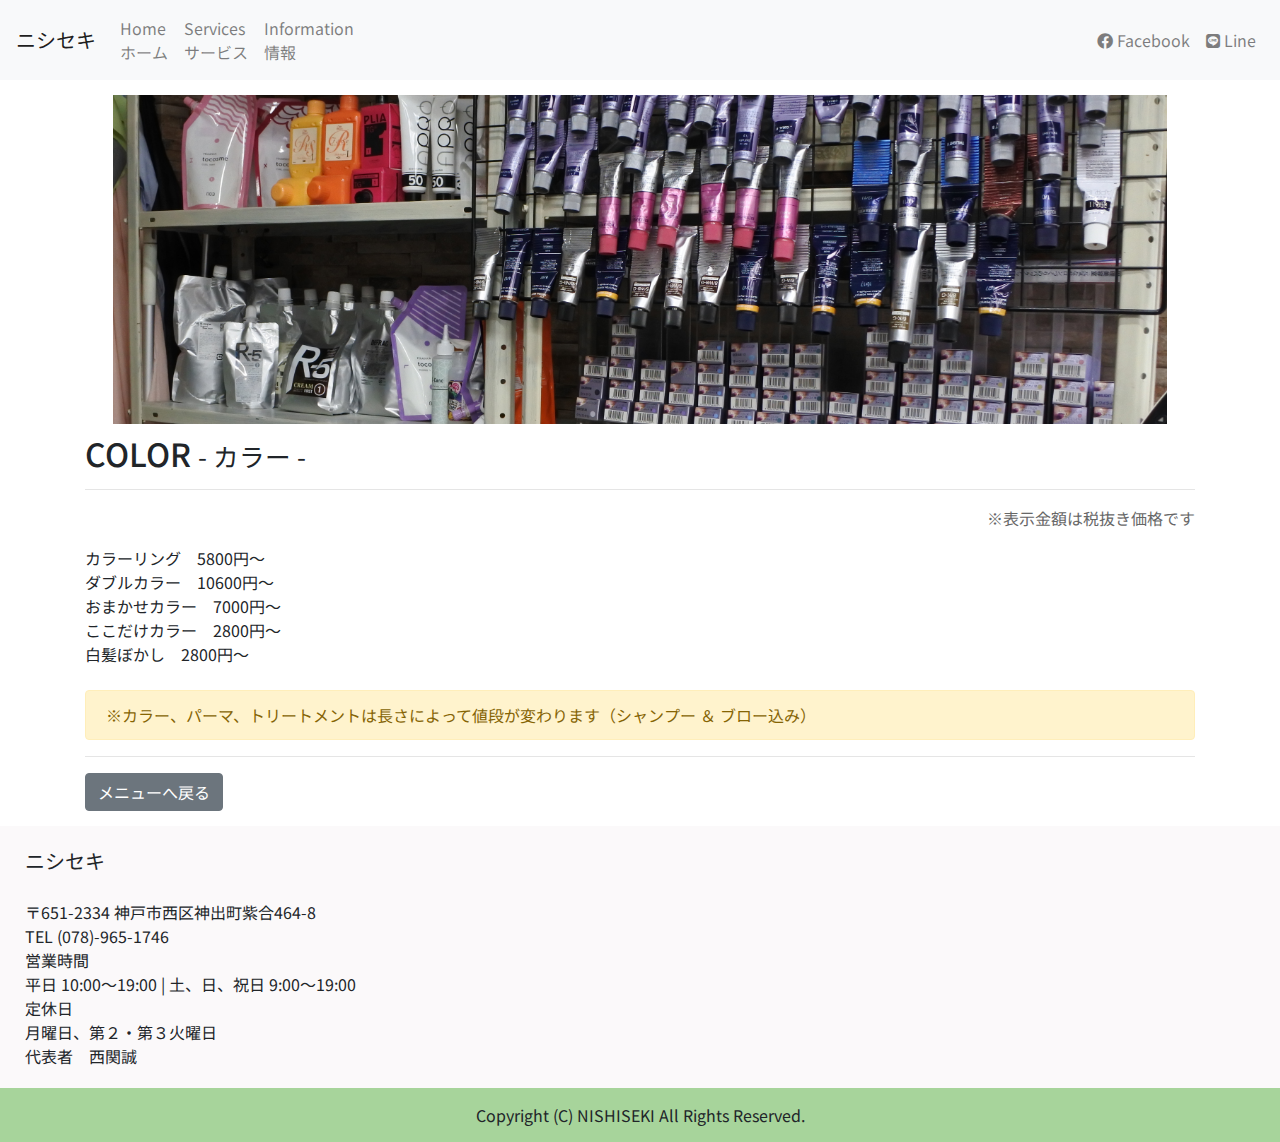
==== color.html @ fe5ac4fd "Init Upload" ====
<!doctype html>
<html>
    <head>
        <meta charset="UTF-8">
        <meta name="viewport" content="width=device-width, initial-scale=1, shrink-to-fit=no">
        <link rel="stylesheet" href="https://stackpath.bootstrapcdn.com/bootstrap/4.3.1/css/bootstrap.min.css" integrity="sha384-ggOyR0iXCbMQv3Xipma34MD+dH/1fQ784/j6cY/iJTQUOhcWr7x9JvoRxT2MZw1T" crossorigin="anonymous">
        <script src="https://code.jquery.com/jquery-3.3.1.slim.min.js" integrity="sha384-q8i/X+965DzO0rT7abK41JStQIAqVgRVzpbzo5smXKp4YfRvH+8abtTE1Pi6jizo" crossorigin="anonymous"></script>
        <script src="https://cdnjs.cloudflare.com/ajax/libs/popper.js/1.14.7/umd/popper.min.js" integrity="sha384-UO2eT0CpHqdSJQ6hJty5KVphtPhzWj9WO1clHTMGa3JDZwrnQq4sF86dIHNDz0W1" crossorigin="anonymous"></script>
        <script src="https://stackpath.bootstrapcdn.com/bootstrap/4.3.1/js/bootstrap.min.js" integrity="sha384-JjSmVgyd0p3pXB1rRibZUAYoIIy6OrQ6VrjIEaFf/nJGzIxFDsf4x0xIM+B07jRM" crossorigin="anonymous"></script>
        <link rel="stylesheet" href="common_customiser.css">
        <link rel="stylesheet" href="res/fontawesome/css/all.min.css">
        <title>ニシセキ</title>
        <META name="Description" content="神戸市西区で理容室（床屋）、美容室（美容院）をお探しなら『ニシセキ』へ。カット・カラーリング・パーマなどの美容業務に加えて、理髪店ならではのお顔そりも行っておりますので、男性だけでなく女性の方にもご来店頂いております。">
          <META name="Keywords" content="神戸市西区,三木,稲美町,神出町,理容室,床屋,理髪店,美容室,美容院,ヘアー,サロン,カット,カラーリング,パーマ,男性,女性,ニシセキ,西関,誠,理容,競技大会,優勝">
    </head>
    <body>
        <nav class="navbar sticky-top navbar-expand-lg navbar-light bg-light">
            <a class="navbar-brand" href="#">ニシセキ</a>
            <button class="navbar-toggler" type="button" data-toggle="collapse" data-target="#navbarSupportedContent" aria-controls="navbarSupportedContent" aria-expanded="false" aria-label="Toggle navigation">
              <span class="navbar-toggler-icon"></span>
            </button>
            <div class="collapse navbar-collapse" id="navbarSupportedContent">
              <ul class="navbar-nav mr-auto">
                <li class="nav-item">
                  <a class="nav-link" href="index.html">Home <br>
                    ホーム
                  </a>
                </li>
                <li class="nav-item">
                  <a class="nav-link" href="services.html">Services <br>
                    サービス
                  </a>
                </li>
                <li class="nav-item">
                    <a class="nav-link" href="information.html">Information <br>
                      情報
                    </a>
                  </li>
              </ul>
              <ul class="navbar-nav ml-md-auto">
                <li class="nav-item">
                  <a class="nav-link" href="https://www.facebook.com/ニシセキ-190214207755206/"><i class="fab fa-facebook"></i> Facebook</a>
                </li>
                <li class="nav-item">
                  <a class="nav-link" href="https://line.me/R/ti/p/%40rbn5916t"><i class="fab fa-line"></i> Line</a>
                </li>
              </ul>
            </div>
        </nav>
        <div class="container main-body-placeholder">
          <img src="res/color_menu.jpg">
          <h2 class="sp_hide">COLOR <small>- カラー -</small></h2>
          <h2 class="ws_hide">COLOR<br><small>- カラー -</small></h2>
          <hr>
          <p style="text-align: right; color: #676767">※表示金額は税抜き価格です</p>
          カラーリング　5800円～ <br>
          ダブルカラー　10600円～ <br>
          おまかせカラー　7000円～ <br>
          ここだけカラー　2800円～ <br>
          白髪ぼかし　2800円～ <br><br>
          <div class="alert alert-warning" role="alert">
              ※カラー、パーマ、トリートメントは長さによって値段が変わります（シャンプー ＆ ブロー込み）
          </div><hr>
          <a href="services.html"><button" class="btn btn-secondary">メニューへ戻る</button></a>
        </div>
        <div class="footer-warpper">
            <div class="upper-footer">
                <div class="upper-footer-container">
                    <p>
                        <p class="footer_title">ニシセキ</p> <br>
                        〒651-2334 神戸市西区神出町紫合464-8 <br>
                        TEL (078)-965-1746 <br>
                        営業時間 <br>
                        平日 10:00～19:00 | 土、日、祝日 9:00～19:00 <br>
                        定休日 <br>
                        月曜日、第２・第３火曜日 <br>
                        代表者　西関誠
                    </p>
                </div>
            </div>
            <div class="lower-footer">
              <div class="lower-footer-container">
                  <p>Copyright (C) NISHISEKI All Rights Reserved.</p>
              </div>
          </div>
        </div>
    </body>
</html>
---- common_customiser.css ----
@import url('https://fonts.googleapis.com/css?family=Noto+Sans+JP&display=swap');

html * {
    font-family: 'Noto Sans JP', sans-serif;
}

html a {
    text-decoration: none;
}

.main-body-placeholder {
    margin-top: 15px;
    margin-bottom: 15px;
}

.footer-warpper p {
    margin:0;
}

.upper-footer {
    background-color: #fbf9fa;
}

.upper-footer-container {
    padding: 20px 25px;
}

.lower-footer {
    background-color: #A7D49B;
}

.lower-footer-container {
    padding: 15px 0px;
    text-align: center;
}

.latestinfo-placeholder {
    padding-top: 15px ;
    padding-bottom: 15px ;
}

.accordion h2 {
    line-height: 1;
}

.accordion .btn {
    text-align: left;
}

.card-header {
    padding: 0;
}

.index-intro-placeholder h1, h2, h3, h4, h5, h6{
    margin-bottom: 0;
}

.footer_title {
    font-size: 1.25rem;
}
img {
    width: 95%;
    display: block;
    margin-left: auto;
    margin-right: auto;
    margin-bottom: 10px;
}

.index_ch4 {
    margin: 0 2.5%;
}

.gmap_placeholder {
    margin-top: 10px;
}

.container a {
    text-decoration: none;
}

.card {
    border: 1.25px solid rgba(0, 0, 0, 0.125);
}

.cal_placeholder {
    display: block;
    width: 322px;
}

@media only screen and (max-width: 600px) {
.sp_hide {
      display: none;
    }
  }

@media only screen and (min-width: 600.1px) {
.ws_hide {
      display: none;
    }
  }
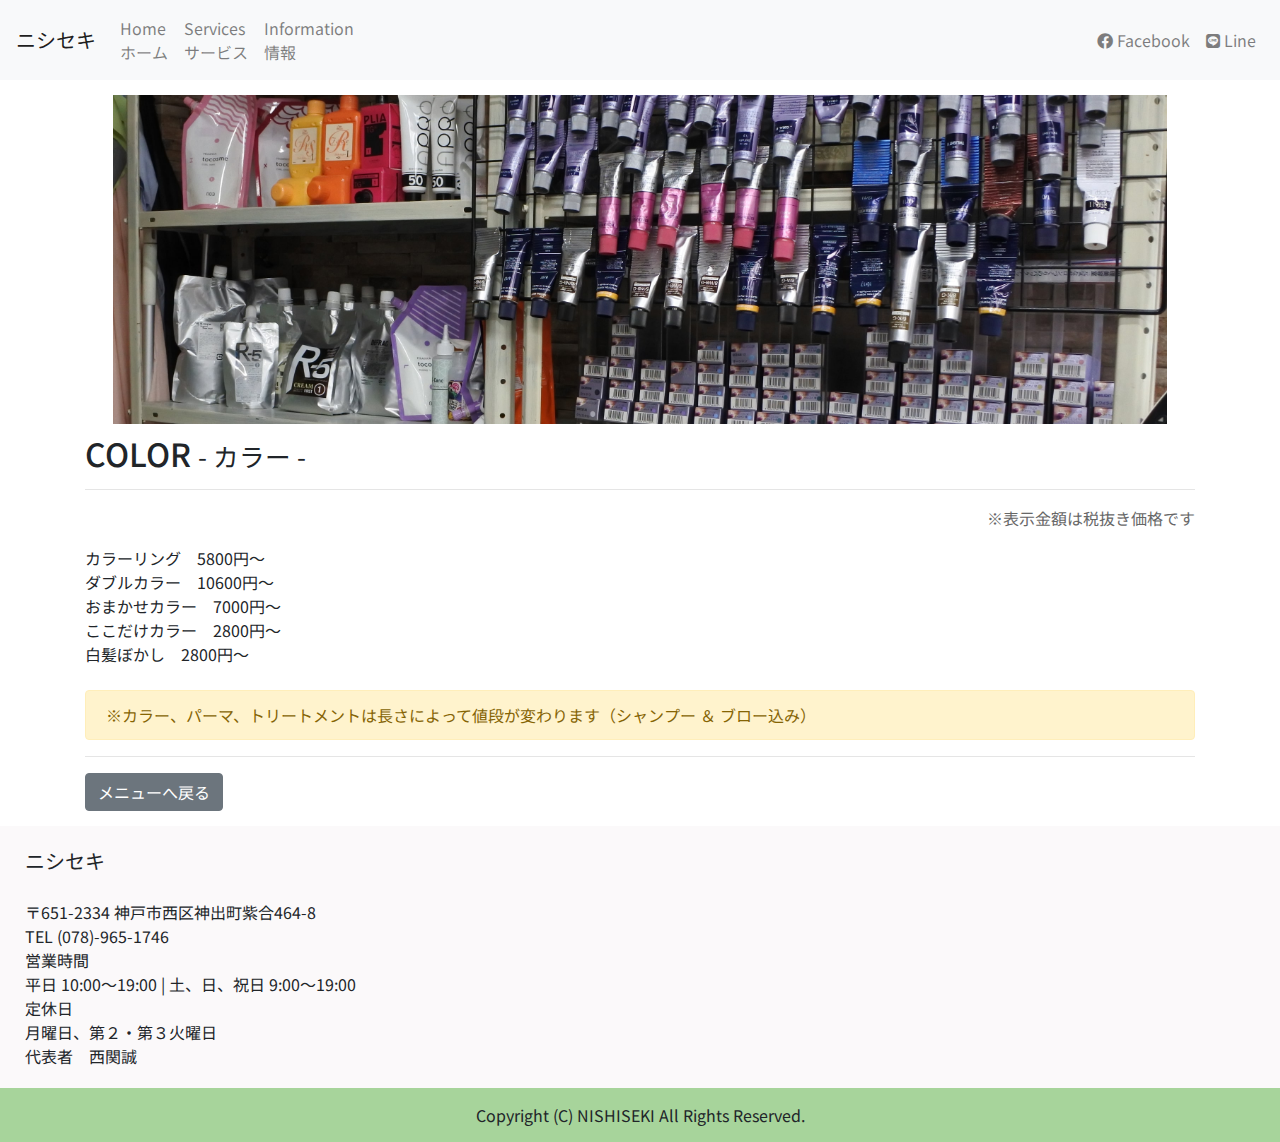
==== commit 3fa8b45e: "理容室という文字を追加した。" ====
--- a/color.html
+++ b/color.html
@@ -9,7 +9,7 @@
         <script src="https://stackpath.bootstrapcdn.com/bootstrap/4.3.1/js/bootstrap.min.js" integrity="sha384-JjSmVgyd0p3pXB1rRibZUAYoIIy6OrQ6VrjIEaFf/nJGzIxFDsf4x0xIM+B07jRM" crossorigin="anonymous"></script>
         <link rel="stylesheet" href="common_customiser.css">
         <link rel="stylesheet" href="res/fontawesome/css/all.min.css">
-        <title>ニシセキ</title>
+        <title>ニシセキ 理容室</title>
         <META name="Description" content="神戸市西区で理容室（床屋）、美容室（美容院）をお探しなら『ニシセキ』へ。カット・カラーリング・パーマなどの美容業務に加えて、理髪店ならではのお顔そりも行っておりますので、男性だけでなく女性の方にもご来店頂いております。">
           <META name="Keywords" content="神戸市西区,三木,稲美町,神出町,理容室,床屋,理髪店,美容室,美容院,ヘアー,サロン,カット,カラーリング,パーマ,男性,女性,ニシセキ,西関,誠,理容,競技大会,優勝">
     </head>
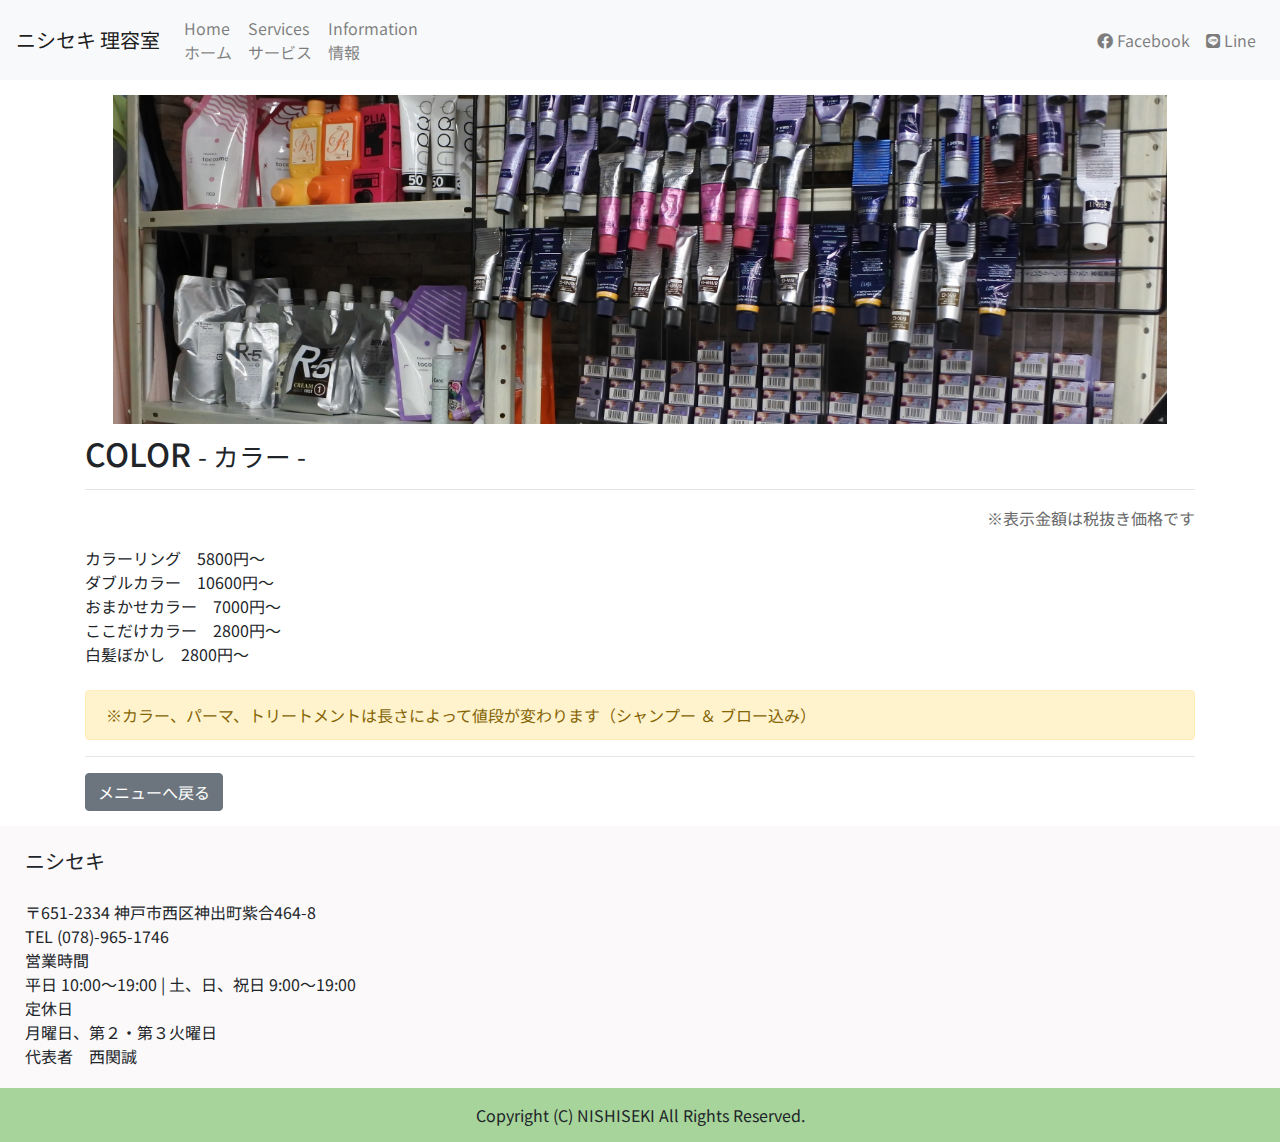
==== commit da933065: "タイトルもニシセキ理容室にしたよ" ====
--- a/color.html
+++ b/color.html
@@ -15,7 +15,7 @@
     </head>
     <body>
         <nav class="navbar sticky-top navbar-expand-lg navbar-light bg-light">
-            <a class="navbar-brand" href="#">ニシセキ</a>
+            <a class="navbar-brand" href="#">ニシセキ 理容室</a>
             <button class="navbar-toggler" type="button" data-toggle="collapse" data-target="#navbarSupportedContent" aria-controls="navbarSupportedContent" aria-expanded="false" aria-label="Toggle navigation">
               <span class="navbar-toggler-icon"></span>
             </button>
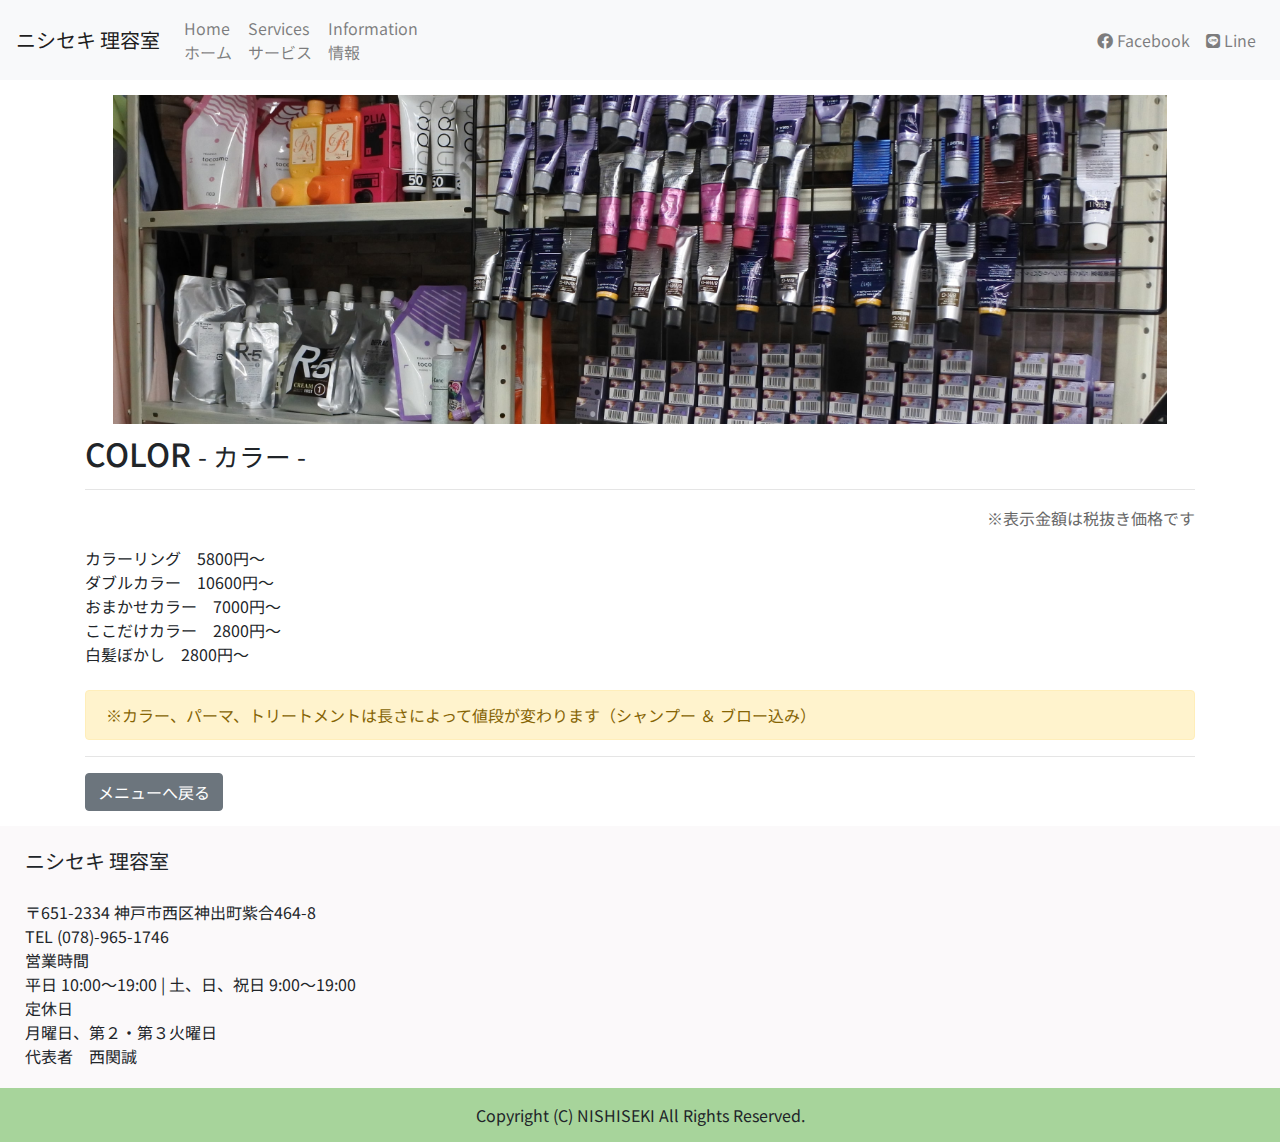
==== commit f5e23e77: "変更した" ====
--- a/color.html
+++ b/color.html
@@ -67,7 +67,7 @@
             <div class="upper-footer">
                 <div class="upper-footer-container">
                     <p>
-                        <p class="footer_title">ニシセキ</p> <br>
+                        <p class="footer_title">ニシセキ 理容室</p> <br>
                         〒651-2334 神戸市西区神出町紫合464-8 <br>
                         TEL (078)-965-1746 <br>
                         営業時間 <br>
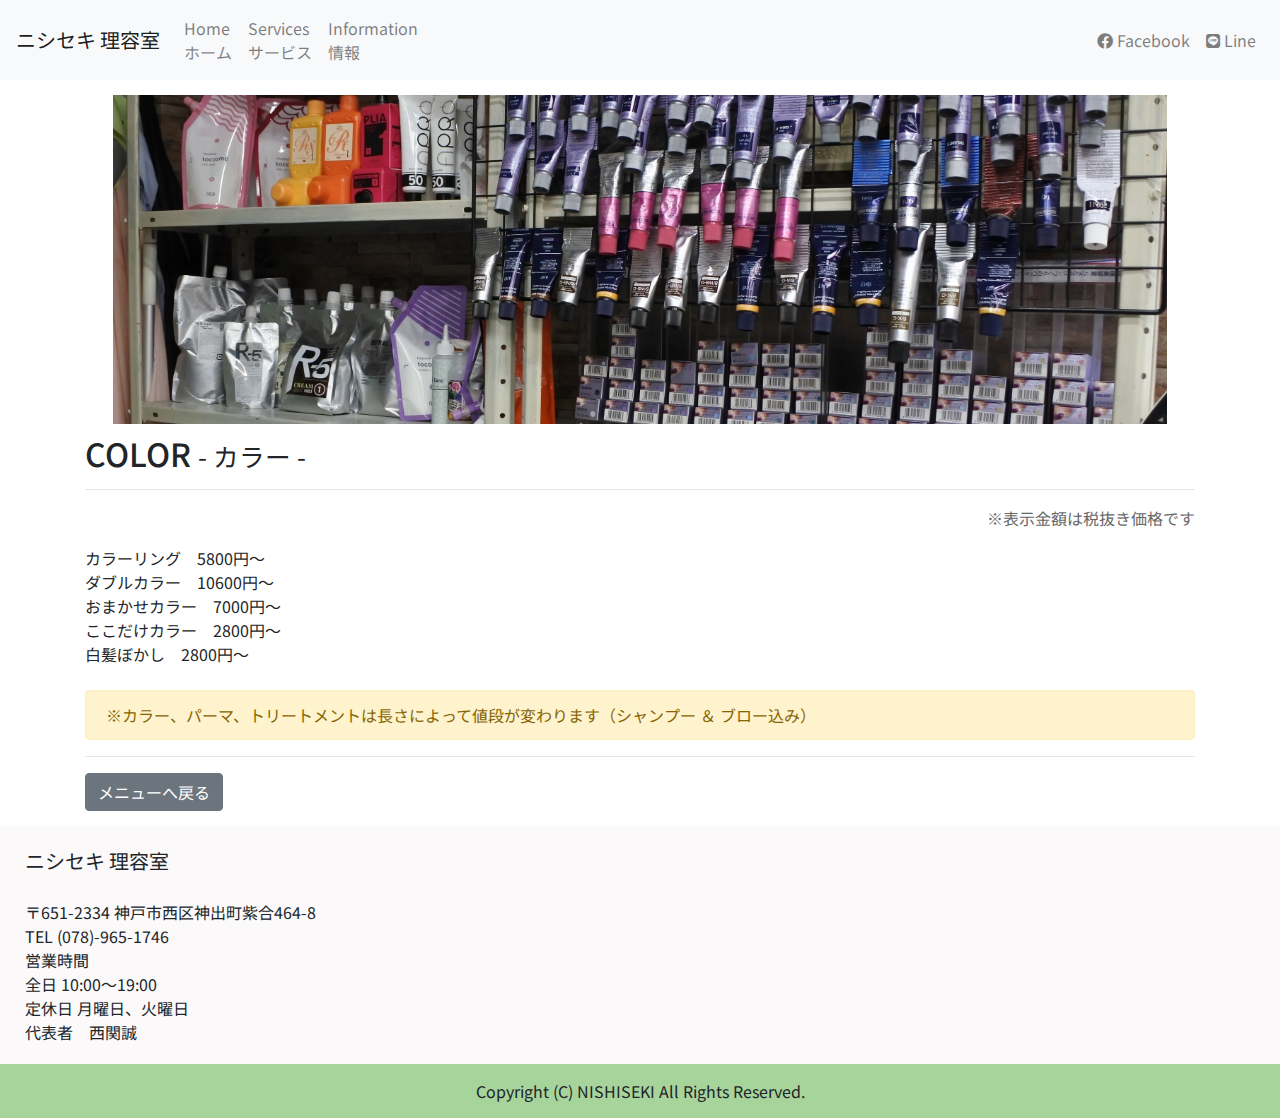
==== commit 565fd32d: "Updated business hour info" ====
--- a/color.html
+++ b/color.html
@@ -66,16 +66,15 @@
         <div class="footer-warpper">
             <div class="upper-footer">
                 <div class="upper-footer-container">
-                    <p>
-                        <p class="footer_title">ニシセキ 理容室</p> <br>
-                        〒651-2334 神戸市西区神出町紫合464-8 <br>
-                        TEL (078)-965-1746 <br>
-                        営業時間 <br>
-                        平日 10:00～19:00 | 土、日、祝日 9:00～19:00 <br>
-                        定休日 <br>
-                        月曜日、第２・第３火曜日 <br>
-                        代表者　西関誠
-                    </p>
+                  <p>
+                    <p class="footer_title">ニシセキ 理容室</p> <br>
+                    〒651-2334 神戸市西区神出町紫合464-8 <br>
+                    TEL (078)-965-1746 <br>
+                    営業時間 <br>
+                    全日 10:00～19:00<br>
+                    定休日 月曜日、火曜日 <br>
+                    代表者　西関誠
+                </p>
                 </div>
             </div>
             <div class="lower-footer">
